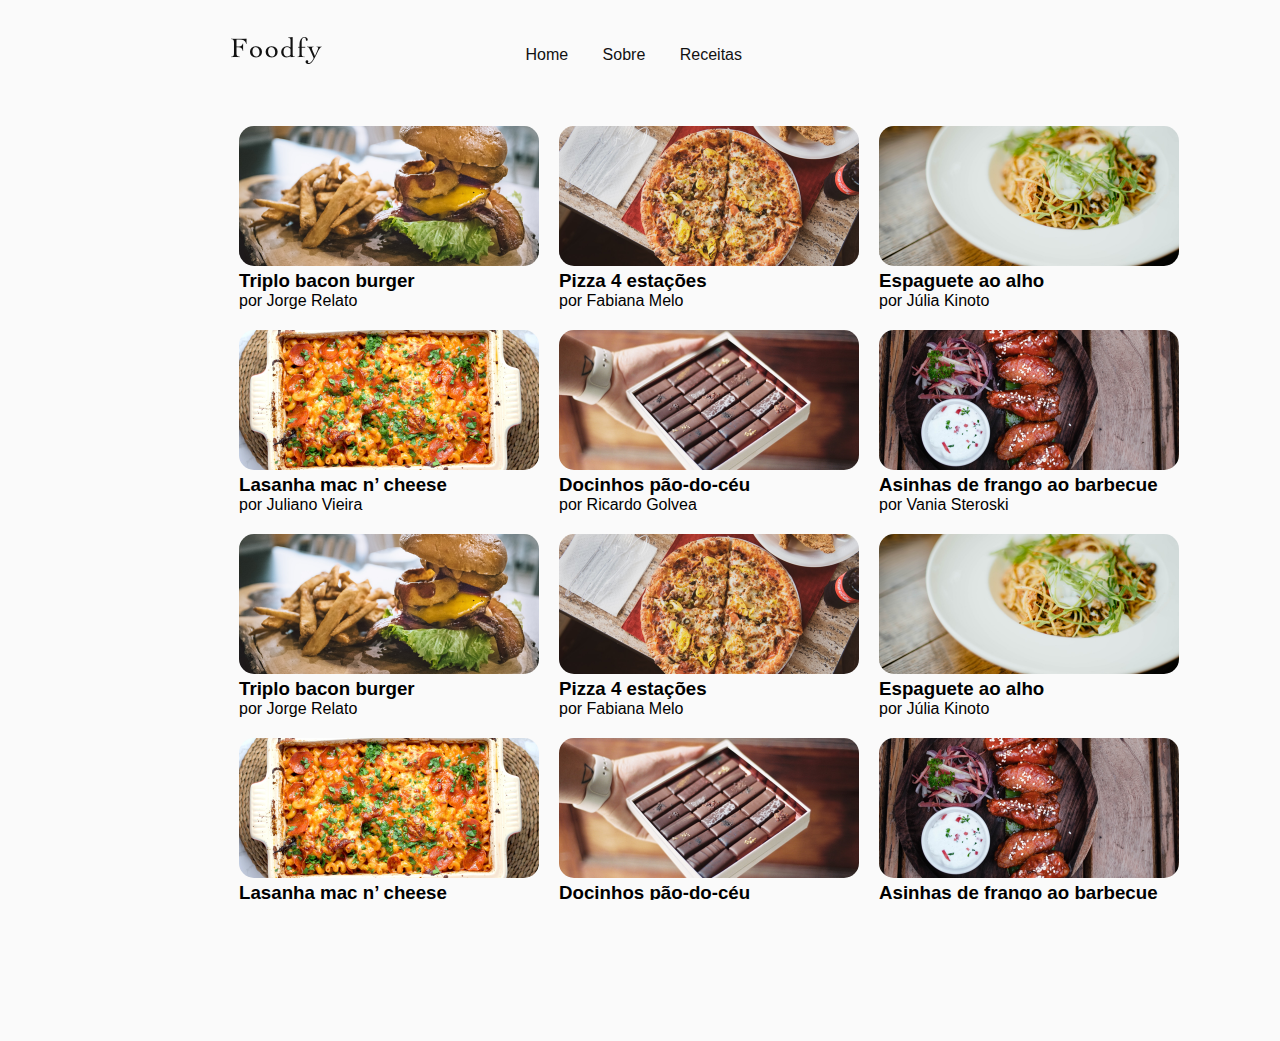
==== receitas.html @ 62619cf7 "Initial commit" ====
<!DOCTYPE html>
<html lang="pt_br">

<head>
    <meta charset="UTF-8">
    <meta name="viewport" content="width=device-width, initial-scale=1.0">
    <link rel="stylesheet" href="styles/receitas.css">
    <link href="https://fonts.googleapis.com/icon?family=Material+Icons"
      rel="stylesheet">
    <title>Receitas</title>
</head>

<body>
    <div id="page-receitas">
        <div class="content">
            <header>
                <img src="/image/assets/logo.png" alt="logo">
                <a href="/index.html" class="item1">Home</a>
                <a href="/sobre.html" class="item1">Sobre</a>
                <a href="#" class="item2 ">Receitas</a>
            </header>
            <section class="cards">
                <div class="card" id="burguer">
                <img src="/image/assets/burger.png" alt="burger">
                <h3>Triplo bacon burger</h3>
                <p>por Jorge Relato</p>
                </div>
                <div class="card" id="pizza">
                <img src="/image/assets/pizza.png" alt="pizza">
                <h3>Pizza 4 estações</h3>
                <p>por Fabiana Melo</p>
                </div>
                <div class="card" id="espaguete">
                <img src="/image/assets/espaguete.png" alt="espaguete">
                <h3>Espaguete ao alho</h3>
                <p>por Júlia Kinoto</p>
                </div>
                <div class="card" id="lasanha">
                <img src="/image/assets/lasanha.png" alt="lasanha">
                <h3>Lasanha mac n’ cheese</h3> 
                <p>por Juliano Vieira</p>  
                </div>
                <div class="card" id="doce">
                <img src="/image/assets/doce.png" alt="doce">
                <h3>Docinhos pão-do-céu</h3>
                <p>por Ricardo Golvea</p>
                </div>
                <div class="card" id="asinhas">
                <img src="/image/assets/asinhas.png" alt="asinhas">
                <h3>Asinhas de frango ao barbecue</h3>
                <p>por Vania Steroski</p>
                </div>
                <div class="card" id="burguer">
                    <img src="/image/assets/burger.png" alt="burger">
                    <h3>Triplo bacon burger</h3>
                    <p>por Jorge Relato</p>
                    </div>
                    <div class="card" id="pizza">
                    <img src="/image/assets/pizza.png" alt="pizza">
                    <h3>Pizza 4 estações</h3>
                    <p>por Fabiana Melo</p>
                    </div>
                    <div class="card" id="espaguete">
                    <img src="/image/assets/espaguete.png" alt="espaguete">
                    <h3>Espaguete ao alho</h3>
                    <p>por Júlia Kinoto</p>
                    </div>
                    <div class="card" id="lasanha">
                    <img src="/image/assets/lasanha.png" alt="lasanha">
                    <h3>Lasanha mac n’ cheese</h3> 
                    <p>por Juliano Vieira</p>  
                    </div>
                    <div class="card" id="doce">
                    <img src="/image/assets/doce.png" alt="doce">
                    <h3>Docinhos pão-do-céu</h3>
                    <p>por Ricardo Golvea</p>
                    </div>
                    <div class="card" id="asinhas">
                    <img src="/image/assets/asinhas.png" alt="asinhas">
                    <h3>Asinhas de frango ao barbecue</h3>
                    <p>por Vania Steroski</p>
                    </div>
            </section>
            <footer>
                <div class="footer">
                <p>Todos direitos reservados, receitas Foodfy.</p>
                </div>
            </footer>
        </div>
    </div>
    <div class="modal-overlay">
        <div class="modal">
            <a href="" class="close-modal">
               Fechar modal
            </a>

            <div class="modal-content">
                
            </div>

        </div>
    </div>

</body>

</html>
---- styles/receitas.css ----
*{
    margin: 0;
    border: 0; 
    padding: 0;
}

body {
    background-color: rgba(223, 223, 223, 0.164);
    font-family: Roboto, sans-serif;
}

html , body {
    height: 100vh;
    position: relative; 
    overflow-x: hidden;
}

#page-receitas .content {
  min-height:100vh ;
  position: relative;
  padding-bottom: 62px;
  overflow: hidden;

}

#page-receitas header img {
    position: relative;
    top: 37px;
    left: 231px;
}

#page-receitas header a {
   position: relative;
   left: 400px;
   top: 33px;
   padding-left: 30px;
   text-decoration: none;
   color: #111111;
   font-size: 16px;
}

#page-receitas header a:hover {
    color: #FBDFDB;
    transition: 400ms;
}


/*=========GRID================*/

.title-grid h2 {
    position: relative;
    top: 90px;
    margin: 0 231px;
    font-family: Roboto, sans-serif;
    max-width: 200px;
    height: 28px;
    font-size: 24px;
}

.cards {
display: grid;
 grid-template-columns: 1fr 1fr 1fr;
 position: relative;
 gap: 20px;
 top: 75px;
 padding: 20px;
 margin: 0 219px;

}

.card img {
width: 300px;
max-height: 140px;
border-radius: 15px;

}

/*=========FOOTER=============*/
.footer {
    max-width: 100%;
    width: 1400px;
    height: 62px;
    background-color: #EEEEEE;
    position: relative;
    top: 62px;
    margin-top: 50px;
}

.footer p {
    font-size: 14px;
    text-align: center;
    padding: 23px;
    color:  #999999;
}

/*=======MODAL===========*/
.modal-overlay {
    background-color: rgba(0,0,0,0.7);
    width: 100%;
    height: 100%;
    position:fixed;
    top: 0;
    opacity: 0;
    visibility: hidden;
}

.modal {
    background-color: white;
    width: 660px;
    height: 413px;
    margin: 20vh auto;
    border-radius: 16px;
  
}

.modal .close-modal {
    width: 98px;
    font-family: Roboto, sans-serif;
    color:  #999999;
    text-decoration: none;
    font-size: 16px;
    position: relative;
    top: 364px;
    left: 281px;
 }


 /*===== MODAL ACTIVE ====*/

 .modal-overlay.active {
     opacity: 1;
     visibility: visible;
}
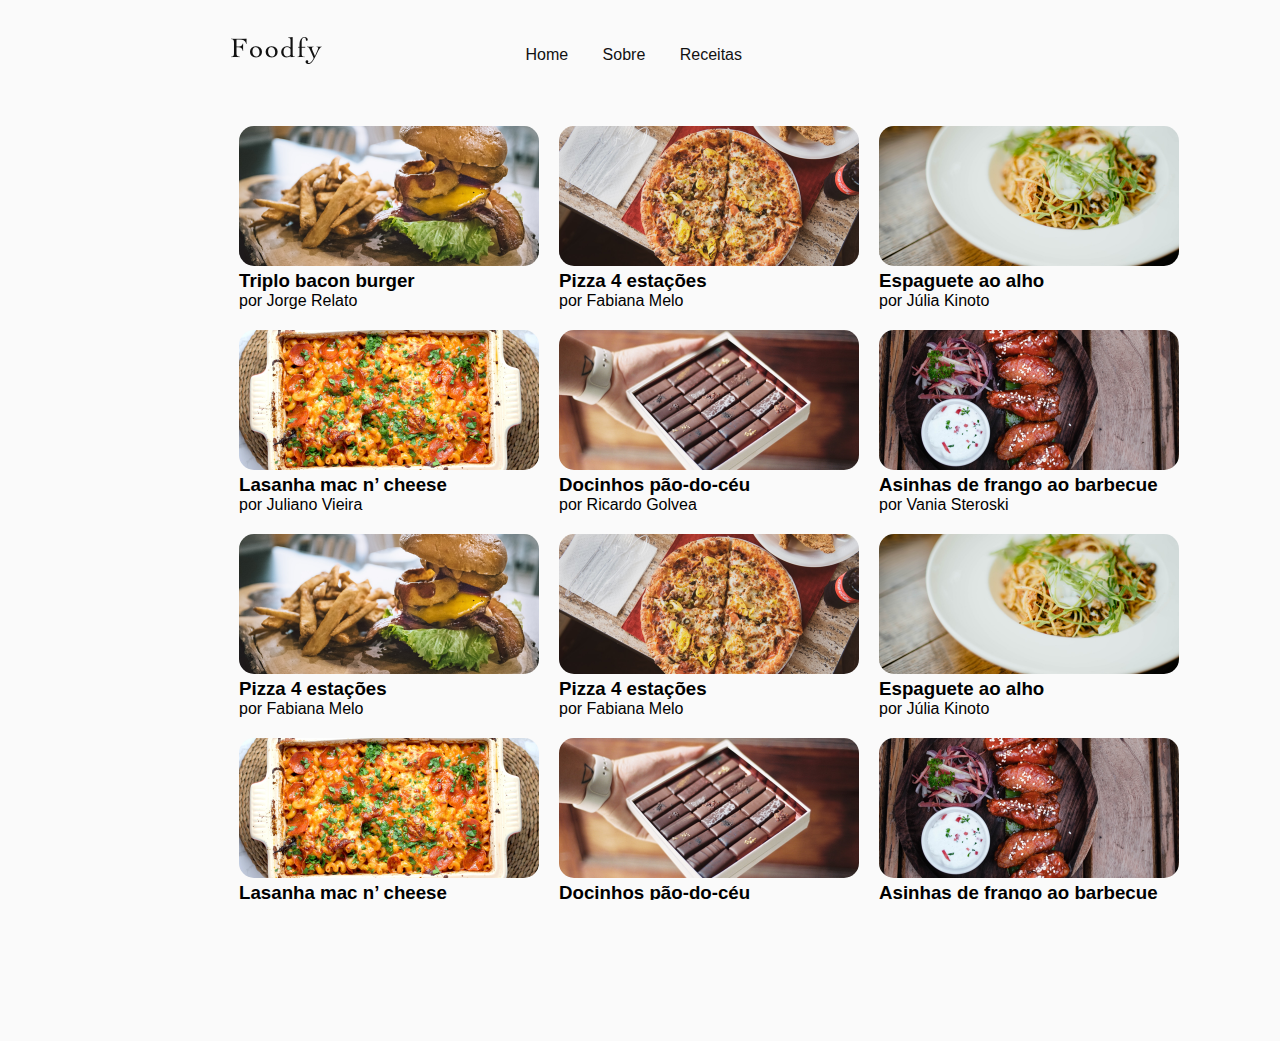
==== commit 54f027f5: "new work today" ====
--- a/receitas.html
+++ b/receitas.html
@@ -11,76 +11,76 @@
 </head>
 
 <body>
-    <div id="page-receitas">
-        <div class="content">
-            <header>
-                <img src="/image/assets/logo.png" alt="logo">
-                <a href="/index.html" class="item1">Home</a>
-                <a href="/sobre.html" class="item1">Sobre</a>
-                <a href="#" class="item2 ">Receitas</a>
-            </header>
-            <section class="cards">
-                <div class="card" id="burguer">
-                <img src="/image/assets/burger.png" alt="burger">
-                <h3>Triplo bacon burger</h3>
-                <p>por Jorge Relato</p>
-                </div>
-                <div class="card" id="pizza">
-                <img src="/image/assets/pizza.png" alt="pizza">
-                <h3>Pizza 4 estações</h3>
-                <p>por Fabiana Melo</p>
-                </div>
-                <div class="card" id="espaguete">
-                <img src="/image/assets/espaguete.png" alt="espaguete">
-                <h3>Espaguete ao alho</h3>
-                <p>por Júlia Kinoto</p>
-                </div>
-                <div class="card" id="lasanha">
-                <img src="/image/assets/lasanha.png" alt="lasanha">
-                <h3>Lasanha mac n’ cheese</h3> 
-                <p>por Juliano Vieira</p>  
-                </div>
-                <div class="card" id="doce">
-                <img src="/image/assets/doce.png" alt="doce">
-                <h3>Docinhos pão-do-céu</h3>
-                <p>por Ricardo Golvea</p>
-                </div>
-                <div class="card" id="asinhas">
-                <img src="/image/assets/asinhas.png" alt="asinhas">
-                <h3>Asinhas de frango ao barbecue</h3>
-                <p>por Vania Steroski</p>
-                </div>
-                <div class="card" id="burguer">
-                    <img src="/image/assets/burger.png" alt="burger">
-                    <h3>Triplo bacon burger</h3>
-                    <p>por Jorge Relato</p>
-                    </div>
-                    <div class="card" id="pizza">
-                    <img src="/image/assets/pizza.png" alt="pizza">
-                    <h3>Pizza 4 estações</h3>
-                    <p>por Fabiana Melo</p>
-                    </div>
-                    <div class="card" id="espaguete">
-                    <img src="/image/assets/espaguete.png" alt="espaguete">
-                    <h3>Espaguete ao alho</h3>
-                    <p>por Júlia Kinoto</p>
-                    </div>
-                    <div class="card" id="lasanha">
-                    <img src="/image/assets/lasanha.png" alt="lasanha">
-                    <h3>Lasanha mac n’ cheese</h3> 
-                    <p>por Juliano Vieira</p>  
-                    </div>
-                    <div class="card" id="doce">
-                    <img src="/image/assets/doce.png" alt="doce">
-                    <h3>Docinhos pão-do-céu</h3>
-                    <p>por Ricardo Golvea</p>
-                    </div>
-                    <div class="card" id="asinhas">
-                    <img src="/image/assets/asinhas.png" alt="asinhas">
-                    <h3>Asinhas de frango ao barbecue</h3>
-                    <p>por Vania Steroski</p>
-                    </div>
-            </section>
+<div id="page-receitas">
+<div class="content">
+    <header>
+        <img src="/image/assets/logo.png" alt="logo">
+        <a href="/index.html" class="item1">Home</a>
+        <a href="/sobre.html" class="item1">Sobre</a>
+        <a href="#" class="item2 ">Receitas</a>
+    </header>
+    <section class="cards">
+        <div class="card" id="burger">
+        <img src="/image/assets/burger.png" alt="burger">
+        <h3 class="title" id="recipes">Triplo bacon burger</h3>
+        <p>por Jorge Relato</p>
+        </div>
+        <div class="card" id="pizza">
+        <img src="/image/assets/pizza.png" alt="pizza">
+        <h3 class="title">Pizza 4 estações</h3>
+        <p>por Fabiana Melo</p>
+        </div>
+        <div class="card" id="espaguete">
+        <img src="/image/assets/espaguete.png" alt="espaguete">
+        <h3 class="title">Espaguete ao alho</h3>
+        <p>por Júlia Kinoto</p>
+        </div>
+        <div class="card" id="lasanha">
+        <img src="/image/assets/lasanha.png" alt="lasanha">
+        <h3 class="title">Lasanha mac n’ cheese</h3> 
+        <p>por Juliano Vieira</p>  
+        </div>
+        <div class="card" id="doce">
+        <img src="/image/assets/doce.png" alt="doce">
+        <h3 class="title">Docinhos pão-do-céu</h3>
+        <p>por Ricardo Golvea</p>
+        </div>
+        <div class="card" id="asinhas">
+        <img src="/image/assets/asinhas.png" alt="asinhas">
+        <h3 class="title">Asinhas de frango ao barbecue</h3>
+        <p>por Vania Steroski</p>
+        </div>
+        <div class="card" id="burger">
+            <img src="/image/assets/burger.png" alt="burger">
+            <h3 class="title">Pizza 4 estações</h3>
+            <p>por Fabiana Melo</p>
+            </div>
+            <div class="card" id="pizza">
+            <img src="/image/assets/pizza.png" alt="pizza">
+            <h3 class="title">Pizza 4 estações</h3>
+            <p>por Fabiana Melo</p>
+            </div>
+            <div class="card" id="espaguete">
+            <img src="/image/assets/espaguete.png" alt="espaguete">
+            <h3 class="title">Espaguete ao alho</h3>
+            <p>por Júlia Kinoto</p>
+            </div>
+            <div class="card" id="lasanha">
+            <img src="/image/assets/lasanha.png" alt="lasanha">
+            <h3 class="title">Lasanha mac n’ cheese</h3> 
+            <p>por Juliano Vieira</p>  
+            </div>
+            <div class="card" id="doce">
+            <img src="/image/assets/doce.png" alt="doce">
+            <h3 class="title">Docinhos pão-do-céu</h3>
+            <p>por Ricardo Golvea</p>
+            </div>
+            <div class="card" id="asinhas">
+            <img src="/image/assets/asinhas.png" alt="asinhas">
+            <h3 class="title">Asinhas de frango ao barbecue</h3>
+            <p>por Vania Steroski</p>
+            </div>
+    </section>
             <footer>
                 <div class="footer">
                 <p>Todos direitos reservados, receitas Foodfy.</p>
@@ -95,11 +95,21 @@
             </a>
 
             <div class="modal-content">
-                
+               <img src="" alt ="">
+               <div class="title">
+               <h3></h3>
+               </div>
+               <div class="info">
+                <p></p>
+
+               </div>
             </div>
 
         </div>
     </div>
+    <script src="/scripts.js">
+
+    </script>
 
 </body>
 
--- a/styles/receitas.css
+++ b/styles/receitas.css
@@ -130,4 +130,28 @@
  .modal-overlay.active {
      opacity: 1;
      visibility: visible;
+}
+
+.modal-content img { 
+    width: 600px;
+    max-height: 100%;
+    height: 200px;
+    margin: 0 30px;
+    border-radius: 15px;
+
+}
+
+.modal-content h3 {
+padding-top: 20px;
+font-family: Roboto, sans-serif;
+font-size: 24px;
+color: #111111;
+text-align: center;
+}
+
+.modal-content p {
+font-family: Roboto, sans-serif;
+font-size: 18px;
+color: #777777;
+text-align: center;
 }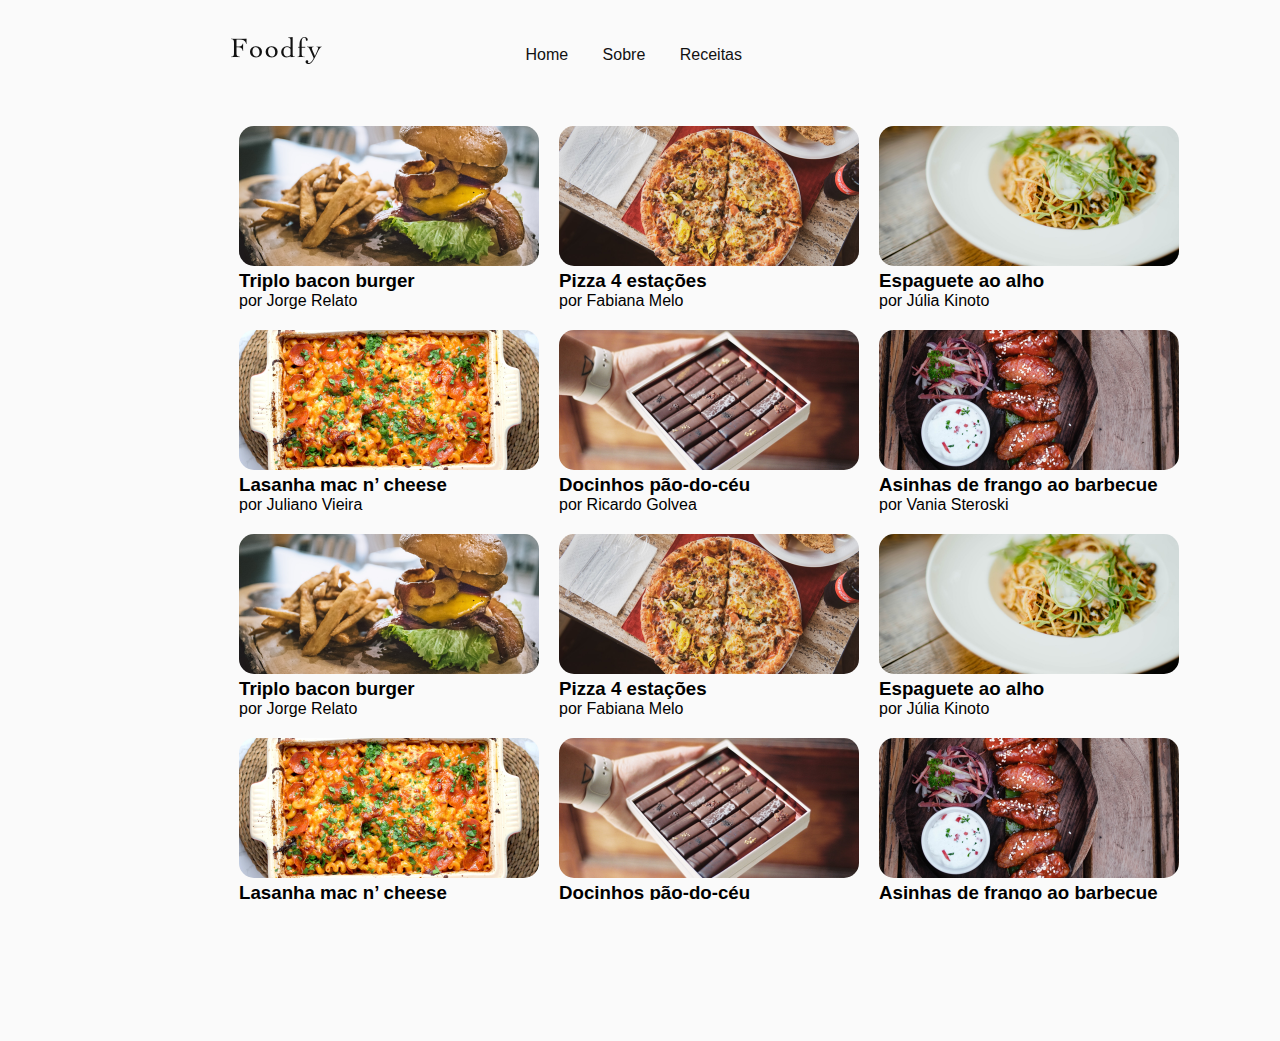
==== commit 2237e075: "finalizei o desafio foodfy" ====
--- a/receitas.html
+++ b/receitas.html
@@ -20,66 +20,187 @@
         <a href="#" class="item2 ">Receitas</a>
     </header>
     <section class="cards">
-        <div class="card" id="burger">
-        <img src="/image/assets/burger.png" alt="burger">
-        <h3 class="title" id="recipes">Triplo bacon burger</h3>
-        <p>por Jorge Relato</p>
-        </div>
-        <div class="card" id="pizza">
-        <img src="/image/assets/pizza.png" alt="pizza">
-        <h3 class="title">Pizza 4 estações</h3>
-        <p>por Fabiana Melo</p>
-        </div>
-        <div class="card" id="espaguete">
-        <img src="/image/assets/espaguete.png" alt="espaguete">
-        <h3 class="title">Espaguete ao alho</h3>
-        <p>por Júlia Kinoto</p>
-        </div>
-        <div class="card" id="lasanha">
-        <img src="/image/assets/lasanha.png" alt="lasanha">
-        <h3 class="title">Lasanha mac n’ cheese</h3> 
-        <p>por Juliano Vieira</p>  
-        </div>
-        <div class="card" id="doce">
-        <img src="/image/assets/doce.png" alt="doce">
-        <h3 class="title">Docinhos pão-do-céu</h3>
-        <p>por Ricardo Golvea</p>
-        </div>
-        <div class="card" id="asinhas">
-        <img src="/image/assets/asinhas.png" alt="asinhas">
-        <h3 class="title">Asinhas de frango ao barbecue</h3>
-        <p>por Vania Steroski</p>
-        </div>
+
         <div class="card" id="burger">
             <img src="/image/assets/burger.png" alt="burger">
-            <h3 class="title">Pizza 4 estações</h3>
-            <p>por Fabiana Melo</p>
-            </div>
-            <div class="card" id="pizza">
+            <div id="recipe">
+                <h3 class="title">
+                    Triplo bacon burger
+                </h3>
+            </div>
+            <div>
+                <p>
+                     por Jorge Relato
+                </p>
+            </div>
+        </div>
+
+        <div class="card" id="pizza">
             <img src="/image/assets/pizza.png" alt="pizza">
-            <h3 class="title">Pizza 4 estações</h3>
-            <p>por Fabiana Melo</p>
-            </div>
-            <div class="card" id="espaguete">
-            <img src="/image/assets/espaguete.png" alt="espaguete">
-            <h3 class="title">Espaguete ao alho</h3>
-            <p>por Júlia Kinoto</p>
-            </div>
-            <div class="card" id="lasanha">
-            <img src="/image/assets/lasanha.png" alt="lasanha">
-            <h3 class="title">Lasanha mac n’ cheese</h3> 
-            <p>por Juliano Vieira</p>  
-            </div>
-            <div class="card" id="doce">
+            <div id="recipe">
+                <h3 class="title">
+                     Pizza 4 estações
+                 </h3>
+            </div>
+            <div>
+                <p>
+                        por Fabiana Melo
+                 </p>
+            </div>
+        </div>
+
+        <div class="card" id="espaguete">
+                <img src="/image/assets/espaguete.png" alt="espaguete">
+            <div id="recipe">
+                <h3 class="title">
+                     Espaguete ao alho
+                </h3>
+            </div>  
+
+            <div>
+                <p>
+                     por Júlia Kinoto
+                </p>
+            </div>
+
+        </div>
+
+        <div class="card" id="lasanha">
+                <img src="/image/assets/lasanha.png" alt="lasanha">
+
+            <div id="recipe">
+                <h3 class="title">
+                     Lasanha mac n’ cheese
+                </h3> 
+            </div>
+
+            <div>
+                <p>
+                     por Juliano Vieira
+                </p> 
+            </div> 
+        </div>
+
+        <div class="card" id="doce">
             <img src="/image/assets/doce.png" alt="doce">
-            <h3 class="title">Docinhos pão-do-céu</h3>
-            <p>por Ricardo Golvea</p>
-            </div>
-            <div class="card" id="asinhas">
+            <div id="recipe">
+                <h3 class="title">
+                     Docinhos pão-do-céu
+                </h3>
+            </div>
+            <div>
+                <p>
+                     por Ricardo Golvea
+                 </p>
+            </div>
+        </div>
+
+        <div class="card" id="asinhas">
             <img src="/image/assets/asinhas.png" alt="asinhas">
-            <h3 class="title">Asinhas de frango ao barbecue</h3>
-            <p>por Vania Steroski</p>
-            </div>
+            <div id="recipe">
+                <h3 class="title">
+                    Asinhas de frango ao barbecue
+                </h3>
+            </div>
+            <div>
+                <p>
+                      por Vania Steroski
+                </p>
+            </div>
+        </div>
+
+        <div class="card" id="burger">
+            <img src="/image/assets/burger.png" alt="burger">
+            <div id="recipe">
+                <h3 class="title">
+                    Triplo bacon burger
+                </h3>
+            </div>
+            <div>
+                <p>
+                     por Jorge Relato
+                </p>
+            </div>
+        </div>
+
+        <div class="card" id="pizza">
+            <img src="/image/assets/pizza.png" alt="pizza">
+            <div id="recipe">
+                <h3 class="title">
+                     Pizza 4 estações
+                 </h3>
+            </div>
+            <div>
+                <p>
+                        por Fabiana Melo
+                 </p>
+            </div>
+        </div>
+
+        <div class="card" id="espaguete">
+                <img src="/image/assets/espaguete.png" alt="espaguete">
+            <div id="recipe">
+                <h3 class="title">
+                     Espaguete ao alho
+                </h3>
+            </div>  
+
+            <div>
+                <p>
+                     por Júlia Kinoto
+                </p>
+            </div>
+
+        </div>
+
+        <div class="card" id="lasanha">
+                <img src="/image/assets/lasanha.png" alt="lasanha">
+
+            <div id="recipe">
+                <h3 class="title">
+                     Lasanha mac n’ cheese
+                </h3> 
+            </div>
+
+            <div>
+                <p>
+                     por Juliano Vieira
+                </p> 
+            </div> 
+        </div>
+            
+        <div class="card" id="doce">
+            <img src="/image/assets/doce.png" alt="doce">
+            <div id="recipe">
+                <h3 class="title">
+                     Docinhos pão-do-céu
+                </h3>
+            </div>
+            <div>
+                <p>
+                     por Ricardo Golvea
+                 </p>
+            </div>
+        </div>
+
+        <div class="card" id="asinhas">
+            <img src="/image/assets/asinhas.png" alt="asinhas">
+            <div id="recipe">
+                <h3 class="title">
+                    Asinhas de frango ao barbecue
+                </h3>
+            </div>
+            <div>
+                <p>
+                      por Vania Steroski
+                </p>
+            </div>
+        </div>
+
+       
+
+        
+
     </section>
             <footer>
                 <div class="footer">
@@ -96,10 +217,10 @@
 
             <div class="modal-content">
                <img src="" alt ="">
-               <div class="title">
-               <h3></h3>
-               </div>
-               <div class="info">
+               <div class="modal-title" id="recipe">
+                    <h3></h3>
+                </div>
+               <div class="autor">
                 <p></p>
 
                </div>
